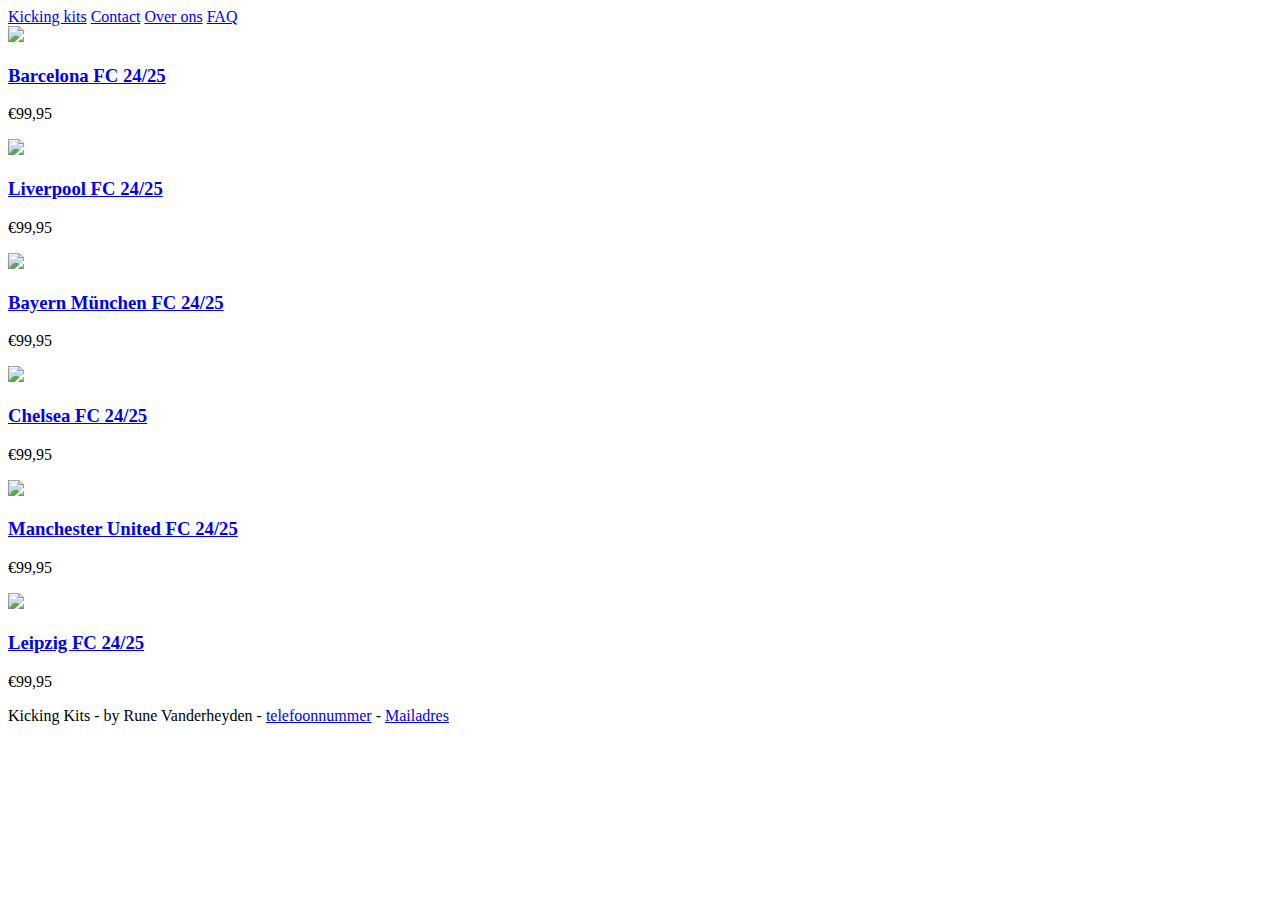
==== index.html @ 4f8162d8 "Add files via upload" ====
<!DOCTYPE html>  
<html lang="nl">          
     <head>
         <meta charset="utf-8">
         <meta name="viewport" content="width=device-width, initial-scale=1.0"> 
         <link rel="stylesheet" href="assets/css/style.css">               
         <title>Kicking Kits</title>           
     </head>         
     <body> 
         <nav>
<a href="index.html">Kicking kits</a>
<a href="contact.html">Contact</a>
<a href="overons.html">Over ons</a>
<a href="vragen.html">FAQ</a>

         </nav>
         
         <header id="homepagebanner">
         
            
         </header>

         <main>
<section class="witruimte">
    <article class="driekolom">
        <img src="assets/images/barcelona.webp">
        <a href="barcelona.html">
<h3>Barcelona FC 24/25</h3>
    </a>
<p>€99,95</p>
    </article>
    
    <article class="driekolom">
        <img src="assets/images/liverpool2.png">
        <a href="liverpool.html">
        <h3>Liverpool FC 24/25</h3>
    </a>
        <p>€99,95</p>
    </article>
    <article class="driekolom">
        <img src="assets/images/bayern.jpg">
        <a href="bayern.html">
        <h3>Bayern München FC 24/25</h3>
    </a>
        <p>€99,95</p>
    </article>
</section>
<section class="banner" id="banner1">

</section>

<section class="witruimte">
    <article class="tweekolom">
        <img src="assets/images/chelsea.webp">
        <a href="chelsea.html">
        <h3>Chelsea FC 24/25</h3>
    </a>
        <p>€99,95</p>
    </article>
    <article class="tweekolom">
        <img src="assets/images/man u.webp">
        <a href="manu.html">
        <h3>Manchester United FC 24/25</h3>
    </a>
        <p>€99,95</p>
    </article>
    </section>
    <section class="banner" id="banner2">
    
    </section>

    <section class="witruimte">
        <article class="tweekolom">
            <img src="assets/images/leipzig.webp">
            <a href="leipzig.html">
            <h3>Leipzig FC 24/25</h3>
        </a>
            <p>€99,95</p>
        </article>

</main>

         <footer>
<p>Kicking Kits - by Rune Vanderheyden - <a href="tel:0493888943">telefoonnummer</a> - <a href="mailto:contact@kickingkits.be">Mailadres</a></p>


         </footer>
     </body>
</html>
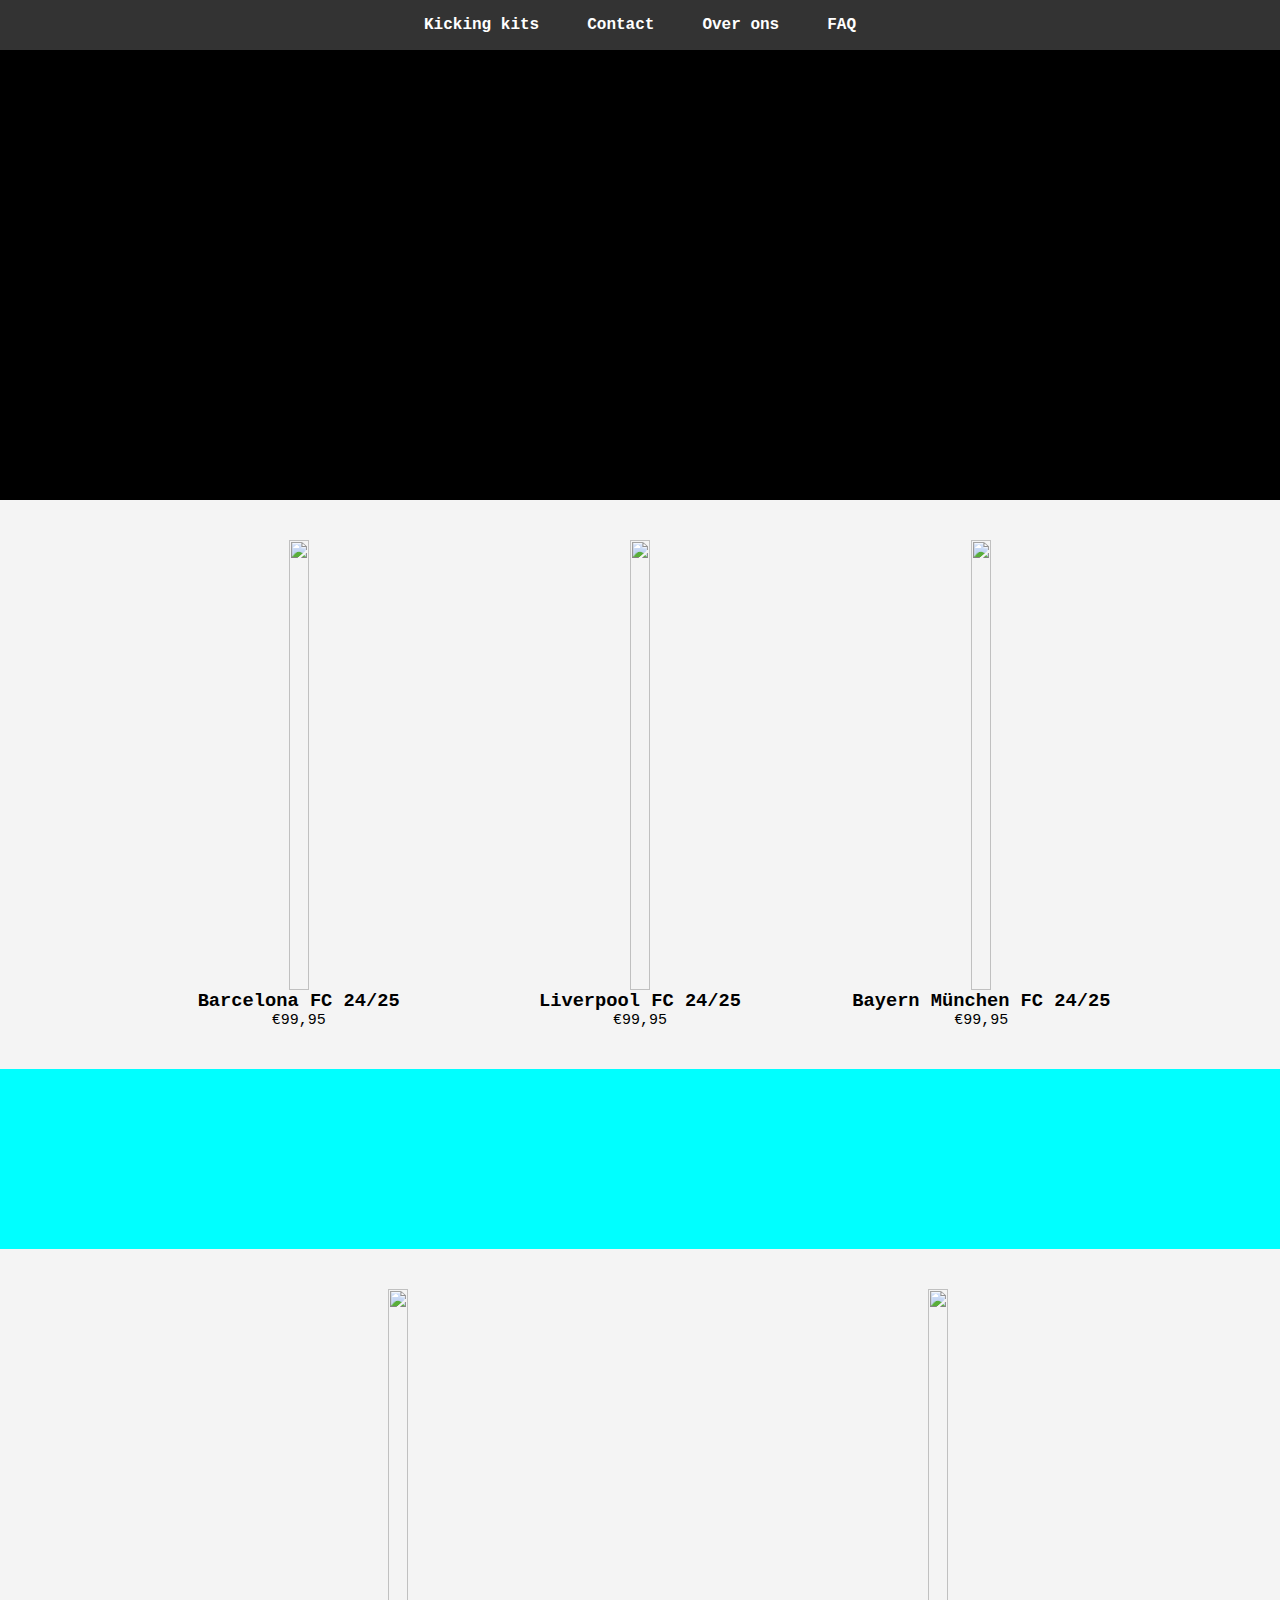
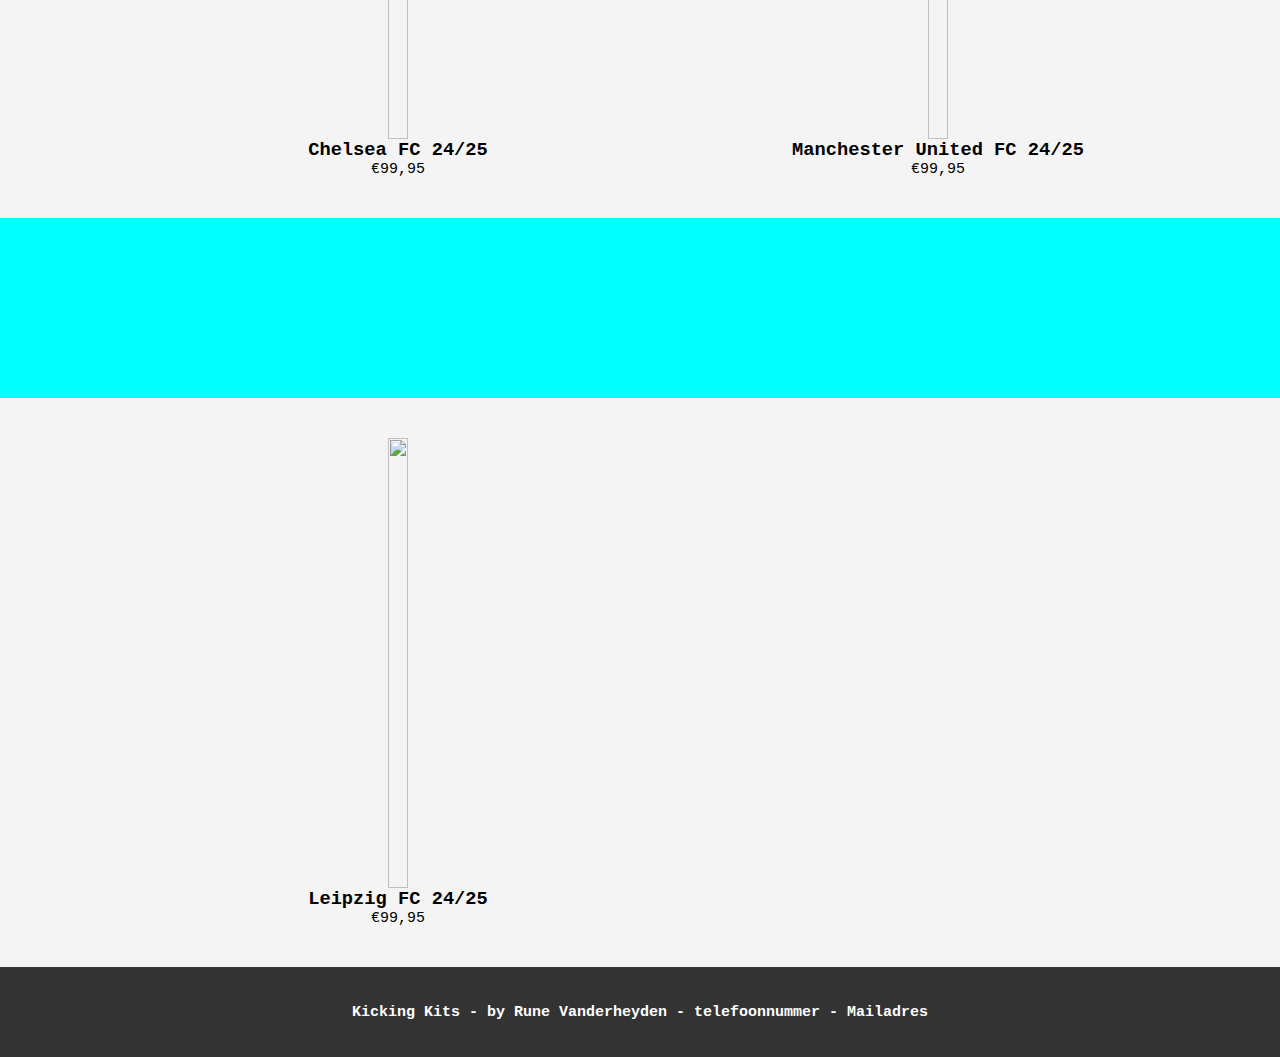
==== commit 68ac25f9: "Update index.html" ====
--- a/index.html
+++ b/index.html
@@ -3,7 +3,7 @@
      <head>
          <meta charset="utf-8">
          <meta name="viewport" content="width=device-width, initial-scale=1.0"> 
-         <link rel="stylesheet" href="assets/css/style.css">               
+         <link rel="stylesheet" href="style.css">               
          <title>Kicking Kits</title>           
      </head>         
      <body> 
@@ -86,4 +86,4 @@
 
          </footer>
      </body>
-</html>+</html>
--- a/style.css
+++ b/style.css
@@ -0,0 +1,493 @@
+h1{
+
+    font-family: 'Courier New', Courier, monospace;
+    color: rgb(0, 0, 0);
+    font-size: 30px;
+}
+img{
+display: block;
+margin: 0 auto;
+
+text-align: center;
+
+}
+
+
+
+
+a{
+text-align: center;
+color:black;
+text-decoration: none;
+font-weight: bold;
+
+
+}
+
+
+*{
+    font-family: 'Courier New', Courier, monospace;
+    margin: 0;
+}
+
+p{font-size: 15px;
+}
+
+
+nav{background-color: #333;
+    color: white;
+    padding: 1rem;
+    display: flex;
+    justify-content: center;
+    gap: 3rem;
+}
+nav a{
+color: white;
+    text-decoration: none;
+
+
+}
+
+#homepagebanner {
+background-color: black;
+height: 50vh;
+color: white;
+background-image: url(../images/banner3.png);
+background-position: center;
+background-size: cover;
+
+display: flex;
+justify-content: center;
+align-items: center;
+flex-direction: column;
+
+
+
+}
+main section{ 
+    display: flex;
+    justify-content: space-between;
+
+
+}
+img{
+    width: fit-content;
+    height: 450px;
+}
+
+
+/* nodig????? */
+.banner{
+background-color: aqua;
+color: white;
+height: 20vh;
+
+display: flex;
+justify-content: center;
+align-items: center;
+
+background-position: center;
+background-size: cover;
+
+
+}
+
+#banner1{ 
+    background-image: url(../images/new_arrivals.png);
+
+
+
+}
+
+#banner2{
+    background-image: url(../images/shirt_week.png);
+
+}
+
+footer{
+background-color:#333 ;
+color: white;
+height: 10vh;
+display: flex;
+justify-content: center;
+align-items: center;
+font-family: 'Courier New', Courier, monospace;
+font-weight: bold;
+
+}
+
+footer a{
+color: white;
+text-decoration: none;
+}
+
+
+.witruimte{
+width: 80%;
+margin: auto;
+margin-top: 20px;
+margin-bottom: 20px;
+
+}
+
+.driekolom{
+width: 30%;
+padding: 20px;
+min-width: 300px;
+text-align: center;
+align-items: center;
+}
+
+.tweekolom{
+width: 45%;
+padding: 20px;
+min-width: 500px;
+text-align: center;
+align-items: center;
+}
+
+
+body {
+    background-color: #f4f4f4;
+    margin: 0;
+    padding: 0;
+}
+.container {
+    max-width: 600px;
+    margin: 50px auto;
+    padding: 20px;
+    background-color: #fff;
+    box-shadow: 0 0 10px rgba(0, 0, 0, 0.1);
+}
+h2 {
+    text-align: left;
+    color: #333;
+}
+.form-group {
+    margin-bottom: 15px;
+}
+.form-group label {
+    display: block;
+    margin-bottom: 5px;
+    color: #333;
+}
+.form-group input,
+.form-group textarea {
+    width: 100%;
+    padding: 10px;
+    border: 1px solid #ccc;
+    border-radius: 5px;
+}
+.form-group textarea {
+    resize: vertical;
+}
+.form-group button {
+    display: block;
+    width: 100%;
+    padding: 10px;
+    background-color: #333;
+    color: #fff;
+    border: none;
+    border-radius: 5px;
+    cursor: pointer;
+}
+.form-group button:hover {
+    background-color: #555;
+}
+
+
+/*style2*/
+
+
+.product-page {
+    display: flex;
+    margin: 2rem;
+    gap: 2rem;
+}
+
+/* Linkerkant (Afbeeldingen) */
+.product-gallery {
+    flex: 1;
+}
+
+.main-image {
+    width: 90%;
+    border: 1px solid #ddd;
+    border-radius: 8px;
+    display: block;
+    margin: 0 auto;
+}
+
+/* Rechterkant (Details) */
+.product-info {
+    font-family:sans-serif;
+    flex: 1;
+    padding: 1rem;
+    border: 1px solid #ddd;
+    border-radius: 8px;
+    background-color: #fff;
+}
+
+
+.product-price{
+    color: #E63946;
+    font-size: 1.8rem !important;
+    margin: 1rem 0;
+}
+
+select {
+    padding: 0.5rem;
+    font-size: 1rem;
+    margin: 1rem 0;
+}
+
+.add-to-cart {
+    display: inline-block;
+    background-color: #f11726;
+    color: white;
+    padding: 0.5rem 1rem;
+    border: none;
+    border-radius: 4px;
+    cursor: pointer;
+    font-size: 1rem;
+}
+
+.add-to-cart:hover {
+    background-color: #f45151f9;
+}
+
+
+/*stylecontact*/
+#banner_overons {
+    height: 40vh; 
+    background-image: url(../images/overons.png);
+    background-size: cover; /* Ensures the background covers the space */
+    background-position: center;
+    background-repeat: no-repeat;
+    display: flex;
+    justify-content: center;
+    align-items: center;
+    color: white;
+}
+
+#contactbanner
+{
+    height: 40vh; 
+    background-image: url(../images/contact2.png);
+    background-size: cover; /* Ensures the background covers the space */
+    background-position: center;
+    background-repeat: no-repeat;
+    display: flex;
+    justify-content: center;
+    align-items: center;
+    color: white;
+}
+
+
+
+
+
+
+
+
+/* Zorg dat de afbeelding op volledige grootte verschijnt */
+.product-gallery img.main-image {
+    width: 100%;
+    height: auto;
+    max-width: 500px; /* Pas dit aan als nodig */
+    display: block;
+    margin: 0 auto;
+}
+
+/* Zorg voor goede afstand tussen tekstregels */ 
+.product-info p {
+    display: block;
+    margin-bottom: 1rem;
+    font-size: 1rem; /* Consistent met andere tekstgroottes */
+}
+
+/* De titel duidelijker maken */
+.product-info h2 {
+    font-size: 2rem;
+    font-weight: bold;
+    margin-bottom: 1rem;
+}
+
+/* Knop styling verbeteren */
+.add-to-cart {
+    margin-top: 1rem;
+    display: inline-block;
+    padding: 0.7rem 1.5rem;
+    background-color: #f11726;
+    color: white;
+    text-transform: uppercase;
+    border: none;
+    border-radius: 4px;
+    font-size: 1rem;
+    cursor: pointer;
+    transition: background-color 0.3s ease;
+}
+
+.add-to-cart:hover {
+    background-color: #c9151f;
+}
+
+/* Maak de dropdown en tekst consistent */
+select {
+    padding: 0.5rem;
+    margin-left: 0.5rem;
+    font-size: 1rem;
+    border-radius: 4px;
+    border: 1px solid #ddd;
+}
+
+/* Flexbox voor goede uitlijning */
+.product-page {
+    display: flex;
+    justify-content: center;
+    align-items: center;
+    gap: 2rem;
+    padding: 2rem;
+}
+
+
+/* Style the buttons that are used to open and close the accordion panel */
+.accordion {
+    background-color: #eee;
+    color: #444;
+    cursor: pointer;
+    padding: 18px;
+    width: 100%;
+    text-align: left;
+    border: none;
+    outline: none;
+    transition: 0.4s;
+  }
+  
+  /* Add a background color to the button if it is clicked on (add the .active class with JS), and when you move the mouse over it (hover) */
+  .active, .accordion:hover {
+    background-color: #ccc;
+  }
+  
+  /* Style the accordion panel. Note: hidden by default */
+  .panel {
+    padding: 0 18px;
+    background-color: white;
+    display: none;
+    overflow: hidden;
+  }
+
+  h3:hover{
+    color:#c9151f;
+  }
+
+  {box-sizing:border-box}
+
+  /* Slideshow container */
+  .slider-container {
+    width: fit-content;
+    max-width: 1000px;
+    height: fit-content;
+    position: relative;
+    margin: auto;
+  }
+  
+  /* Hide the images by default */
+  .mySlides {
+    display: none;
+  }
+  
+  /* Next & previous buttons */
+  .prev, .next {
+    cursor: pointer;
+    position: absolute;
+    top: 50%;
+    width: auto;
+    margin-top: -22px;
+    padding: 16px;
+    color: black;
+    font-weight: bold;
+    font-size: 18px;
+    transition: 0.6s ease;
+    border-radius: 0 3px 3px 0;
+    user-select: none;
+  }
+  
+  /* Position the "next button" to the right */
+  .next {
+    right: 0;
+    border-radius: 3px 0 0 3px;
+  }
+  
+  /* On hover, add a black background color with a little bit see-through */
+  .prev:hover, .next:hover {
+    background-color: rgba(0,0,0,0.8);
+  }
+  
+  /* Caption text */
+  .text {
+    color: #f2f2f2;
+    font-size: 15px;
+    padding: 8px 12px;
+    position: absolute;
+    bottom: 8px;
+    width: 100%;
+    text-align: center;
+  }
+  
+  /* Number text (1/3 etc) */
+  .numbertext {
+    color: #f2f2f2;
+    font-size: 12px;
+    padding: 8px 12px;
+    position: absolute;
+    top: 0;
+  }
+  
+  /* The dots/bullets/indicators */
+  .dot {
+    cursor: pointer;
+    height: 15px;
+    width: 15px;
+    margin: 0 2px;
+    background-color: #bbb;
+    border-radius: 50%;
+    display: inline-block;
+    transition: background-color 0.6s ease;
+    
+  }
+  
+  .active, .dot:hover {
+    background-color: #717171;
+  }
+  
+  /* Fading animation */
+  .fade {
+    animation-name: fade;
+    animation-duration: 1.5s;
+  }
+  
+  @keyframes fade {
+    from {opacity: .4}
+    to {opacity: 1}
+  }
+
+
+  .content {
+    display: flex;
+    justify-content: space-between;
+    align-items: flex-start; /* Zorgt ervoor dat ze bovenaan uitlijnen */
+    gap: 10px; /* Ruimte tussen slider en tekst */
+}
+
+.slider-container {
+    flex: 0.7; /* Slider neemt evenredige ruimte in */
+}
+.text-container {
+    flex: 1; /* Tekst neemt evenredige ruimte in */
+    text-align: center; /* Tekst naar rechts uitlijnen */
+}
+.slider img {
+    max-width: 90%; /* Zorg dat de afbeelding niet buiten de container gaat */
+    height: fit-content;
+}
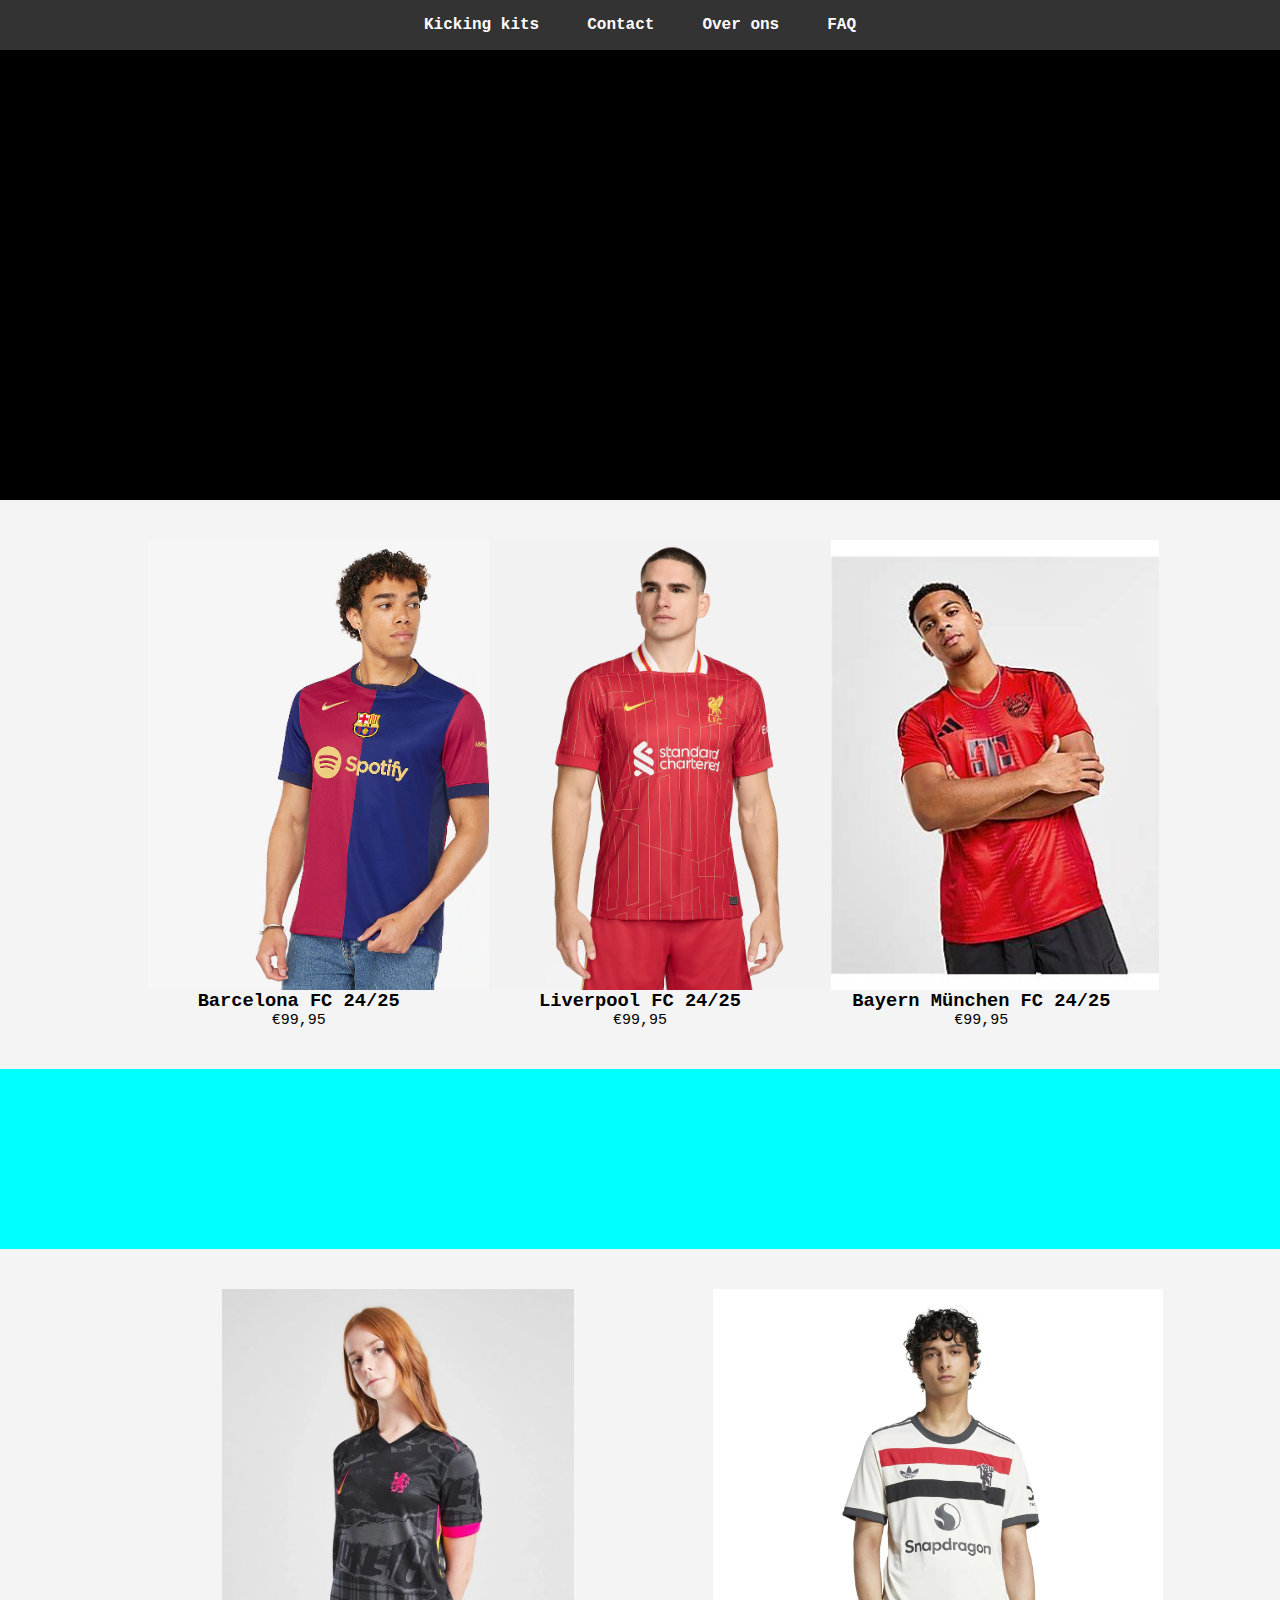
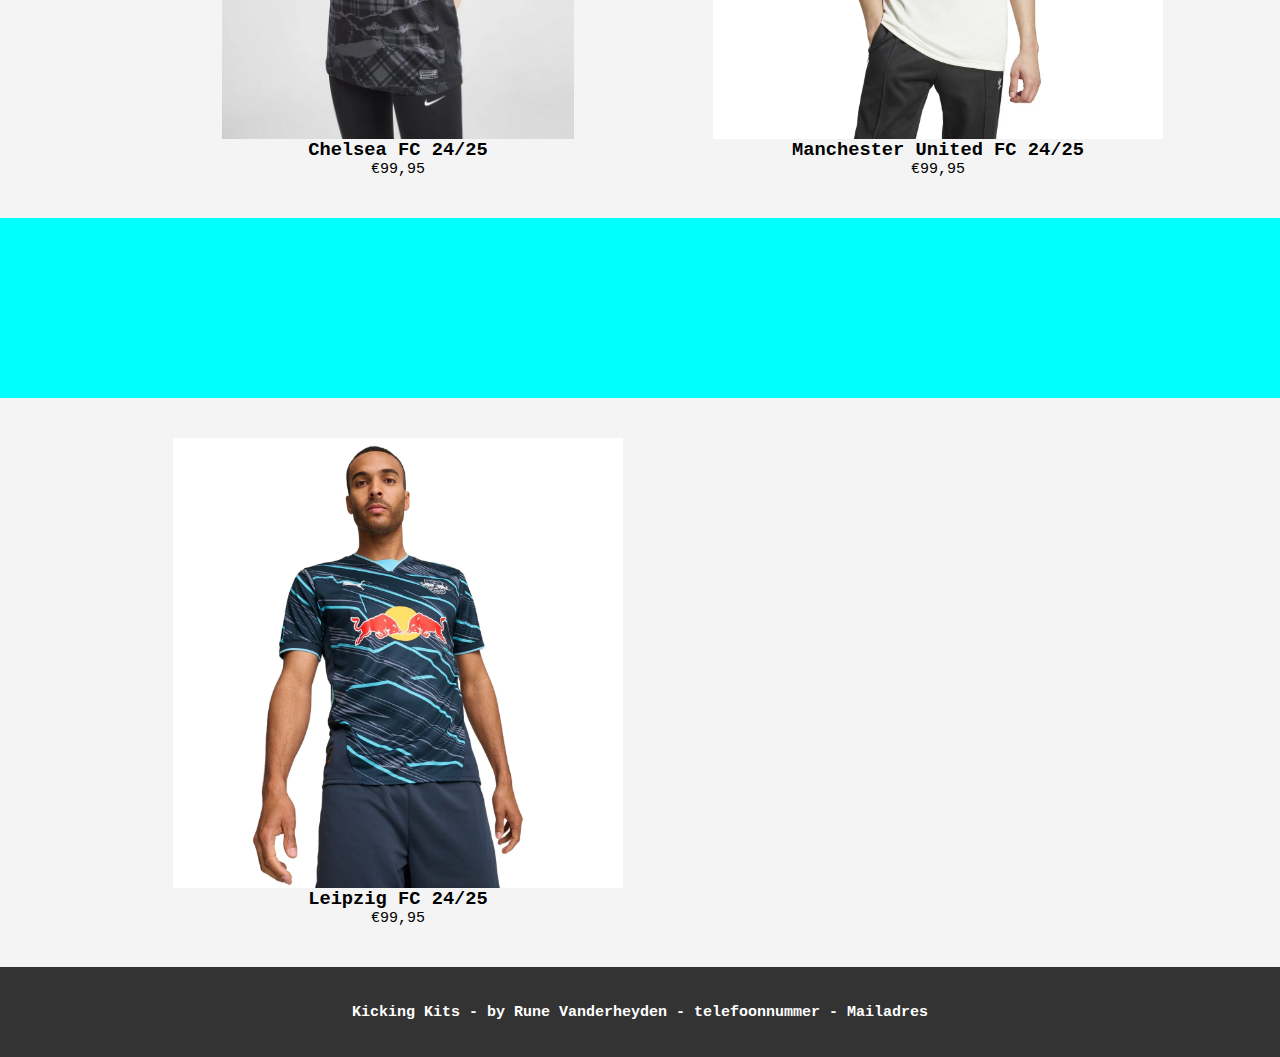
==== commit 62eedbed: "Update index.html" ====
--- a/index.html
+++ b/index.html
@@ -23,7 +23,7 @@
          <main>
 <section class="witruimte">
     <article class="driekolom">
-        <img src="assets/images/barcelona.webp">
+        <img src="barcelona.webp">
         <a href="barcelona.html">
 <h3>Barcelona FC 24/25</h3>
     </a>
@@ -31,14 +31,14 @@
     </article>
     
     <article class="driekolom">
-        <img src="assets/images/liverpool2.png">
+        <img src="liverpool2.png">
         <a href="liverpool.html">
         <h3>Liverpool FC 24/25</h3>
     </a>
         <p>€99,95</p>
     </article>
     <article class="driekolom">
-        <img src="assets/images/bayern.jpg">
+        <img src="bayern.jpg">
         <a href="bayern.html">
         <h3>Bayern München FC 24/25</h3>
     </a>
@@ -51,14 +51,14 @@
 
 <section class="witruimte">
     <article class="tweekolom">
-        <img src="assets/images/chelsea.webp">
+        <img src="chelsea.webp">
         <a href="chelsea.html">
         <h3>Chelsea FC 24/25</h3>
     </a>
         <p>€99,95</p>
     </article>
     <article class="tweekolom">
-        <img src="assets/images/man u.webp">
+        <img src="man u.webp">
         <a href="manu.html">
         <h3>Manchester United FC 24/25</h3>
     </a>
@@ -71,7 +71,7 @@
 
     <section class="witruimte">
         <article class="tweekolom">
-            <img src="assets/images/leipzig.webp">
+            <img src="leipzig.webp">
             <a href="leipzig.html">
             <h3>Leipzig FC 24/25</h3>
         </a>
